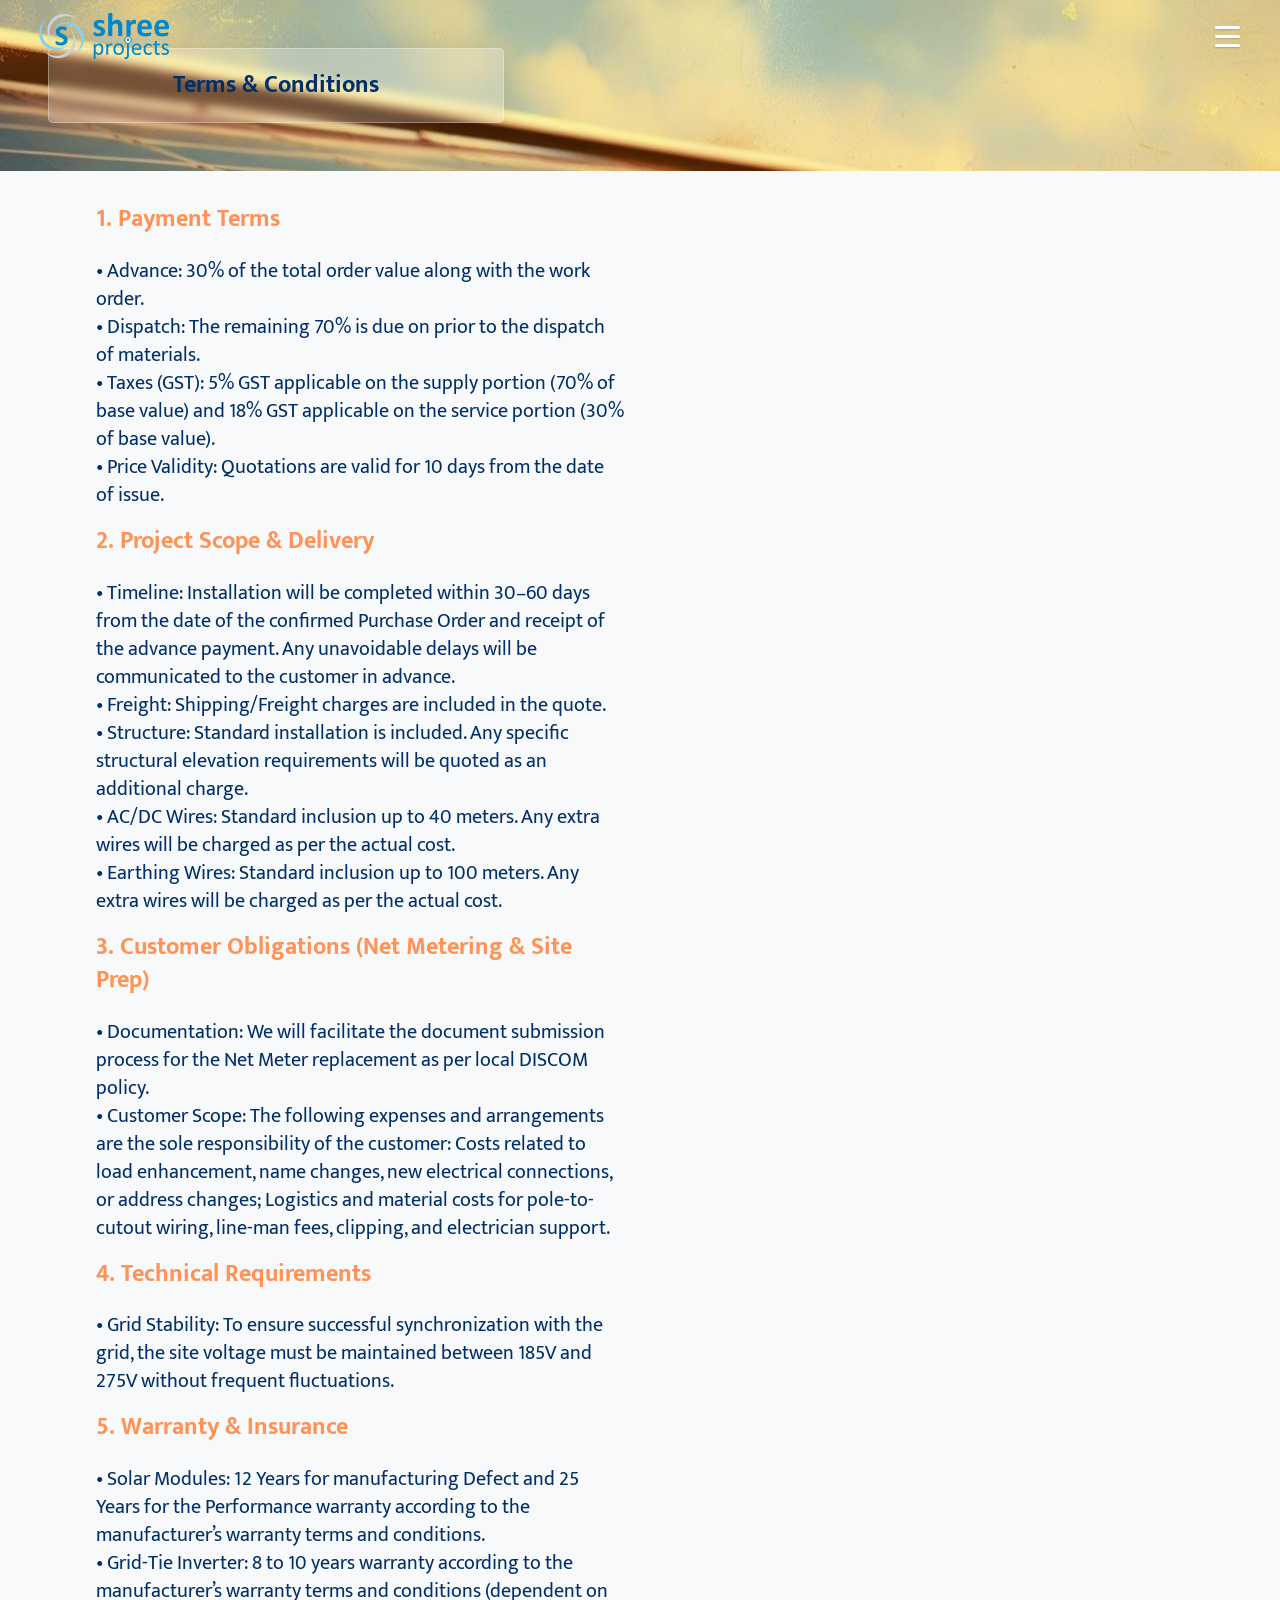
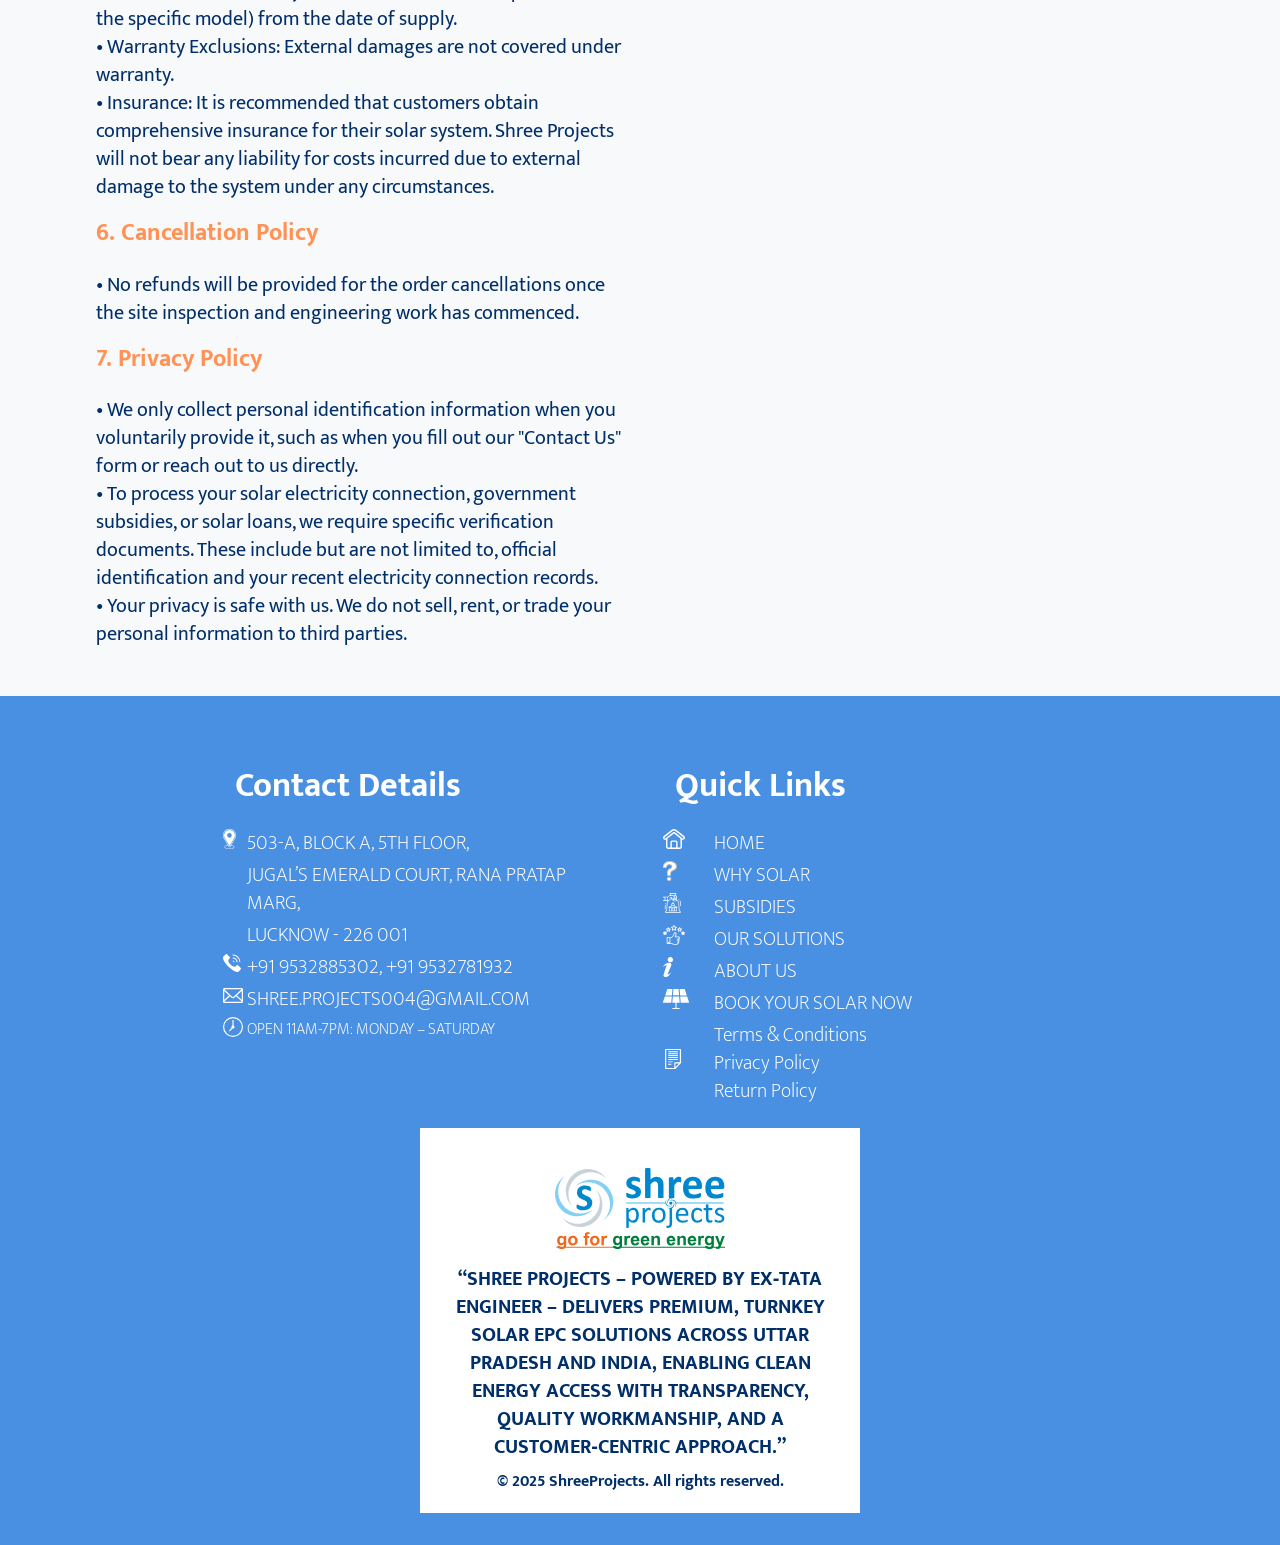
==== tnc.html @ 694df9f2 "Terms & Conditions Added a page for T&C" ====
<!DOCTYPE html>
<html lang="en">
<head>
    <meta charset="UTF-8">
    <meta name="viewport" content="width=device-width, initial-scale=1.0">
    <title>Shree Projects</title>
    <link rel="icon" type="image/x-icon" href="favicon.png">
    <link rel="stylesheet" href="style.css">
    <link rel="stylesheet" href="button.css">
    <link rel="preconnect" href="https://fonts.googleapis.com">
    <link rel="preconnect" href="https://fonts.gstatic.com" crossorigin>
    <link href="https://fonts.googleapis.com/css2?family=Mukta:wght@200;300;400;500;600;700;800&display=swap" rel="stylesheet">
    <meta name="viewport" content="width=device-width, initial-scale=1, shrink-to-fit=no">
</head>
<body>
    <nav class="navbar">
        <div class="nav-container">
            <!-- Logo or brand name -->
            <div class="navlogo"><a href="index.html"><img src="ShreeProjectsLogo.svg" width="170px"></a></div>
            <!-- Hamburger menu button -->
            <div class="hamburger" id="hamburger">
                <span class="bar"></span>
                <span class="bar"></span>
                <span class="bar"></span>
            </div>
            <!-- Dropdown menu -->
            <div class="dropdown-menu" id="dropdownMenu">
                <ul class="menu-list">
                    <li><a href="#home">Home</a></li>
                    <li><a href="#whysolar">Why Solar</a></li>
                    <li><a href="#subs">Subsidies</a></li>
                    <li><a href="#oursolutions">Our Solutions</a></li>
                    <li><a href="#aboutus">About Us</a></li>
                    <li><a href="#contact">Contact</a></li>
                </ul>
            </div>
        </div>
    </nav>

    <!-- Section 1: Terms & Conditions -->
    <section id="whysolar">
        <div class="whysolarbg"><div class="whysolar">
            <div class="whysolarhead">
                <h2>Terms & Conditions</h2>
            </div>
        </div></div>
    </section>

    <!-- Section 2: Content -->
    <section id="aboutus" class="section alt-bg">
        <div class="container">
            <div class="about-grid">
                <article class="about-post">
                    <article class="about-about">
                        <h2>1. Payment Terms</h2><p>
                        • Advance: 30% of the total order value along with the work order.
                        <br>• Dispatch: The remaining 70% is due on prior to the dispatch of materials.
                        <br>• Taxes (GST): 5% GST applicable on the supply portion (70% of base value) and 18% GST applicable on the service portion (30% of base value).
                        <br>• Price Validity: Quotations are valid for 10 days from the date of issue.</p>
                        <h2>2. Project Scope & Delivery</h2><p>
                        • Timeline: Installation will be completed within 30–60 days from the date of the confirmed Purchase Order and receipt of the advance payment. Any unavoidable delays will be communicated to the customer in advance.
                        <br>• Freight: Shipping/Freight charges are included in the quote.
                        <br>• Structure: Standard installation is included. Any specific structural elevation requirements will be quoted as an additional charge.
                        <br>• AC/DC Wires: Standard inclusion up to 40 meters. Any extra wires will be charged as per the actual cost.
                        <br>• Earthing Wires: Standard inclusion up to 100 meters. Any extra wires will be charged as per the actual cost.</p>
                        <h2>3. Customer Obligations (Net Metering & Site Prep)</h2><p>
                        • Documentation: We will facilitate the document submission process for the Net Meter replacement as per local DISCOM policy.
                        <br>• Customer Scope: The following expenses and arrangements are the sole responsibility of the customer: Costs related to load enhancement, name changes, new electrical connections, or address changes; Logistics and material costs for pole-to-cutout wiring, line-man fees, clipping, and electrician support.</p>
                        <h2>4. Technical Requirements</h2><p>
                        • Grid Stability: To ensure successful synchronization with the grid, the site voltage must be maintained between 185V and 275V without frequent fluctuations.</p>
                        <h2>5. Warranty & Insurance</h2><p>
                        • Solar Modules: 12 Years for manufacturing Defect and 25 Years for the Performance warranty according to the manufacturer’s warranty terms and conditions.
                        <br>• Grid-Tie Inverter: 8 to 10 years warranty according to the manufacturer’s warranty terms and conditions (dependent on the specific model) from the date of supply.
                        <br>• Warranty Exclusions: External damages are not covered under warranty.
                        <br>• Insurance: It is recommended that customers obtain comprehensive insurance for their solar system. Shree Projects will not bear any liability for costs incurred due to external damage to the system under any circumstances.</p>
                        <h2>6. Cancellation Policy</h2><p>
                        • No refunds will be provided for the order cancellations once the site inspection and engineering work has commenced.</p>
                        <h2>7. Privacy Policy</h2><p>
                        • We only collect personal identification information when you voluntarily provide it, such as when you fill out our "Contact Us" form or reach out to us directly.
                        <br>• To process your solar electricity connection, government subsidies, or solar loans, we require specific verification documents. These include but are not limited to, official identification and your recent electricity connection records.
                        <br>• Your privacy is safe with us. We do not sell, rent, or trade your personal information to third parties.</p>
                    </article>
                </article>
                <article class="about-post">
                    
                </article>
            </div>
        </div>
    </section>

    <!-- Footer -->
    <footer class="foot">
        <div class="container">
            <div class="foot1">
                <h1>Contact Details</h1>
                <table>
                    <tr><td><img src="SVG-Map.svg" height="20px"></td><td><a href="https://share.google/fiwFBlG4d37ttNWil">503-A, BLOCK A, 5TH FLOOR,</a></td></tr>
                    <tr><td></td><td><a href="https://share.google/fiwFBlG4d37ttNWil">JUGAL’S EMERALD COURT, RANA PRATAP MARG,</a></td></tr>
                    <tr><td></td><td><a href="https://share.google/fiwFBlG4d37ttNWil">LUCKNOW - 226 001</a></td></tr>
                    <tr><td><img src="SVG-Phone.svg" height="18px"></td><td><a href="tel:+919532885302">+91 9532885302, </a><a href="tel:+919532781932"> +91 9532781932</a></td></tr>
                    <tr><td><img src="SVG-Mail.svg" height="15px"></td><td><a href="mailto:SHREE.PROJECTS004@GMAIL.COM">SHREE.PROJECTS004@GMAIL.COM</a></td></tr></a>
                    <tr><td><img src="SVG-Time.svg" height="20px"></td><td>OPEN 11AM-7PM: MONDAY – SATURDAY</td></tr>
                </table>
            </div>
            <div class="foot2">
                <h1>Quick Links</h1>
                    <table>
                    <tr><td><img src="SVG-Home.svg" height="20px"></td><td><a href="#home">HOME</a></td></tr>
                    <tr><td><img src="SVG-Q.svg" height="20px"></td><td><a href="#whysolar">WHY SOLAR</a></td></tr>
                    <tr><td><img src="SVG-Subsidy.svg" height="20px"></td><td><a href="#subs">SUBSIDIES</a></td></tr>
                    <tr><td><img src="SVG-OurSolutions.svg" height="20px"></td><td><a href="#oursolutions">OUR SOLUTIONS</a></td></tr>
                    <tr><td><img src="SVG-About.svg" height="20px"></td><td><a href="#aboutus">ABOUT US</a></td></tr>
                    <tr><td><img src="SVG-Book.svg" height="20px"></td><td><a href="#contact">BOOK YOUR SOLAR NOW</a></td></tr>
                    <tr><td><img src="SVG-tnc.svg" height="20px"></td><td><a href="tnc.html">Terms & Conditions<br>Privacy Policy<br>Return Policy</a></td></tr>
                    </table>

            </div>
            <div class="foot3">
                <img src="ShreeProjectsLogo1.svg" width="170px">
                <h4>“SHREE PROJECTS – POWERED BY EX‑TATA ENGINEER – DELIVERS PREMIUM, TURNKEY SOLAR EPC SOLUTIONS ACROSS UTTAR PRADESH AND INDIA, ENABLING CLEAN ENERGY ACCESS WITH TRANSPARENCY, QUALITY WORKMANSHIP, AND A CUSTOMER‑CENTRIC APPROACH.”</h4>
                <h5>© 2025 ShreeProjects. All rights reserved.</h5>
            </div>
        </div>
    </footer>
    <script src="script.js"></script>
</body>
</html>
---- style.css ----
{
    margin: 0;
    padding: 0;
    box-sizing: border-box;
}

body, html {
    margin: 0 !important;
    padding: 0 !important;
    box-sizing: border-box;
    width: 100vw;
    min-width: 100vw;
    max-width: 100vw;
    overflow-x: hidden;
}

body {
    font-family: 'Mukta', sans-serif;
    line-height: 1.4;
    min-height: 100vh;
}

h1 {
    font-size: 34px;
    color: #ffffff;
}

h2 {
    font-size: 24px;
    color: #ffffff;
}

p {
    font-size: 20px;
    color: #ffffff;
}

a {
    text-decoration: none;
    font-size: 20px;
}

h4{
    font-size: 20px;
    color:#002F69;
    font-weight: bold;
    text-align: center;
    align-items: center;
    padding-top: 1rem;
    margin: 0px;
}

h5{
    font-size: 16px;
    color:#002F69;
    font-weight: bold;
    text-align: center;
    align-items: center;
    margin: 0px;
    padding-top: 10px;
}

.container {
    max-width: 1400px;
    margin: 0 auto;
    padding: 2rem;
    text-align: center;
    align-items: center;
    align-self: center;
}

.navbar {
    position: fixed;
    top: 0;
    width: 100%;
    z-index: 1000;
    padding: 6px 0;
    transition: all 1.1s ease;
}

.nav-container {
    max-width: 1700px;
    margin: 0 auto;
    padding: 0 2rem;
    display: flex;
    justify-content: space-between;
    align-items: center;
    position: relative;
}

.navlogo {
    background: rgba(255, 255, 255, 0.0);
    border-radius: 10px;
    padding: 7px;
    transition: all 1.1s ease;
    align-content: center;
}

.navlogo img {
    padding: 0px;
    margin: 0px;
    width: 130px;
}

.navlogo a {
    display: block;
    margin: 0px;
    padding: 0px;
    font-size: 0px;
    line-height: 0px;
}

.hamburger {
    display: flex;
    flex-direction: column;
    cursor: pointer;
    padding: 0.5rem;
    z-index: 1001;
    transition: all 0.3s ease;
}

.hamburger .bar {
    width: 25px;
    height: 3px;
    background-color: rgb(255, 255, 255);
    margin: 3px 0;
    transition: all 0.3s ease;
    border-radius: 2px;
    box-shadow: 0 1px 2px rgba(0, 0, 0, 0.2);
}

/* Hamburger animation when active */
.hamburger.active .bar:nth-child(1) {
    transform: rotate(-45deg) translate(-7px, 6px);
}

.hamburger.active .bar:nth-child(2) {
    opacity: 0;
}

.hamburger.active .bar:nth-child(3) {
    transform: rotate(45deg) translate(-7px, -6px);
}

/* Dropdown menu styles */
.dropdown-menu {
    position: absolute;
    top: 100%;
    right: 00;
    margin-right: 20px;
    background: rgba(139, 196, 51, 0);
    border: 1px solid rgba(255, 255, 255, 0.2);
    border-radius: 10px;
    min-width: 200px;
    opacity: 0;
    visibility: hidden;
    transform: translateY(-10px);
    transition: all 0.3s ease;
    box-shadow: 0 8px 32px rgba(0, 0, 0, 0.1);
}

.dropdown-menu.active {
    opacity: 1;
    visibility: visible;
    transform: translateY(0);
    backdrop-filter: blur(10px) !important;
}

.menu-list {
    list-style: none;
    padding: 1rem 0;
}

.menu-list li {
    margin: 0;
}

.menu-list a {
    display: block;
    color: rgb(255, 255, 255);
    text-decoration: none;
    padding-left: 1.5rem;
    padding-right: 1.5rem;
    padding-top: 0.7rem;
    padding-bottom: 0.7rem;
    transition: all 0.3s ease;
    border-radius: 5px;
    margin: 0 0.5rem;
    margin-block-start: 0rem;
    margin-block-end: 0rem;
    font-weight: bold;
    text-shadow: 0 1px 2px rgba(0, 0, 0, 1);
}

.menu-list a:hover {
    background: rgba(74, 144, 226, 10.3);
    color: rgb(255, 255, 255);
    text-shadow: rgba(0, 0, 0, 0.1);
    transform: translateX(5px);
}

/* Additional animation for smooth appearance */

@keyframes slideDown {
    from {
        opacity: 0;
        transform: translateY(-20px);
    }
    to {
        opacity: 1;
        transform: translateY(0);
    }
}

.dropdown-menu.active {
    animation: slideDown 0.4s ease forwards;
}


/* Carousel - Now starts from top */
.carousel-section {
    position: relative;
    height: 100vh;
    /*min-height: 600px;*/
    overflow: hidden;
}

.carousel-container {
    position: relative;
    width: 100%;
    height: 100%;
}

.carousel-slide {
    position: absolute;
    top: 0;
    left: 0;
    opacity: 0;
    transition: opacity 0.5s ease-in-out;
}

.carousel-slide.active {
    opacity: 1;
}

.carousel-slide img {
    width: 100%;
    height: 100%;
    object-fit: cover;
    object-position: center center; /* Center image horizontally and vertically */
    display: block;
    margin: 0 auto;
}

.carousel-slide::before {
    content: '';
    position: absolute;
    top: 0;
    left: 0;
    width: 100%;
    height: 100%;
    background: rgba(0,0,0,0.0);
    z-index: 1;
}

.carousel-content {
    position: absolute;
    top: 80%;
    left: 15%;
    transform: translate(-50%, -50%);
    text-align: center;
    color: white;
    z-index: 2;
    max-width: 800px;
    padding: 0 20px;
}

@keyframes fadeInUp {
    from {
        opacity: 0;
        transform: translateY(30px);
    }
    to {
        opacity: 1;
        transform: translateY(0);
    }
}

.carousel-btn {
    position: absolute;
    top: 50%;
    transform: translateY(-50%);
    background: rgba(255,255,255,0.0);
    border: 2px solid rgba(255,255,255,0.0);
    color: white;
    font-size: 2rem;
    padding: 15px 20px;
    cursor: pointer;
    transition: all 0.3s;
    z-index: 3;
    border-radius: 50%;
    width: 60px;
    height: 60px;
    display: flex;
    align-items: center;
    justify-content: center;
}

.carousel-btn:hover {
    background: rgba(255,255,255,0.3);
    border-color: rgba(255,255,255,0.5);
    transform: translateY(-50%) scale(1.1);
}

.prev {
    left: 30px;
}

.next {
    right: 30px;
}

.carousel-dots {
    position: absolute;
    bottom: 30px;
    left: 50%;
    transform: translateX(-50%);
    display: flex;
    gap: 15px;
    z-index: 3;
}

.dot {
    width: 15px;
    height: 15px;
    border-radius: 50%;
    background: rgba(255,255,255,1);
    cursor: pointer;
    transition: all 0.3s;
    border: 2px solid #0087FF;
}

.dot.active {
    background: #0087FF;
    border-color: #8AB941;
    transform: scale(1.2);
}

.dot:hover {
    background: rgba(255,255,255,0.8);
}

/* Sections */
.section {
    /*padding: 80px 0;*/
    padding: 0px;
    margin: 0px;
    width: 100%;

}

.alt-bg {
    background: #f8f9fa;
}

.section h2 {
    text-align: center;
}

.section h3 {
    text-align: center;
    color: #8AB941;
}

.section p {
    text-align: center;
    margin-bottom: 3rem;
    max-width: 800px;
    margin-left: auto;
    margin-right: auto;
}

/* Why Solar */
.whysolar {
    max-width: 1200px;
    display: grid;
    grid-template-columns: repeat(auto-fit, minmax(250px, 1fr));
    gap: 30px;
    padding: 3rem;
    margin: 0 auto;
}

.whysolarbg {
    background-image: url("bg1a.png");
    background-size: cover;
    background-position: center;
    background-repeat: no-repeat;
    align-items: center;
}

.whysolarhead {
    background: rgba(255, 255, 255, 0.2);
    border-radius: 5px;
    box-shadow: 0 4px 30px rgba(0, 0, 0, 0.1);
    backdrop-filter: blur(5px);
    -webkit-backdrop-filter: blur(5px);
    border: 1px solid rgba(255, 255, 255, 0.3);
    text-align: center;
    padding-left: 1.7rem;
    padding-right: 1.7rem;
    transition: transform 0.3s;
    max-width: 400px;
}

.whysolar h1{
    color: #ffffff;
    font-weight: bold;
    padding: 0.0rem;
}

.whysolar h2{
    color: #002F69;
    font-weight: bold;
    padding: 0.0rem;
}


.whysolar-blue{
    background: #0087FF;
}

.whysolar p {
    color: rgb(255, 255, 255);
    text-align: left;
    padding: 1.5rem;
    /*background: rgb(33, 151, 255);*/
    transition: transform 0.3s;
}

.whysolarhead:hover {
    transform: translateY(-5px);
    transition: transform 0.3s;
}

/* Book Assesment */
.book {
    color: #f8f9fa;
    background: rgba(139, 196, 51, 1.0);    
    padding-bottom: 2.2rem;
    padding-top: .1rem;
    padding-left: 1rem;
    padding-right: 1rem;
    margin: 0px;
    align-items: center;
    text-align: center;
    /*Gradient*/    
    background-image: 
    radial-gradient(rgb(255, 255, 255) 10%, transparent 10%),
    radial-gradient(rgb(255, 255, 255) 10%, transparent 10%);
    background-position: 0px 0px, 28px 28px;
    background-size: 56px 56px;
    background: #3F5EFB;
    background: radial-gradient(circle,rgba(200, 196, 0, 1) 0%, rgba(139, 196, 51, 1) 100%);
}

/*Subsidy*/
.subsidy {
    background-image: url("bg2a.jpg");
    background-size: cover;
    background-position: center;
    background-repeat: no-repeat;
    background-color: #868686;
    padding-top: 2rem;
    padding-bottom: 1rem;
}

.subsidygrid {
    max-width: 1200px;
    margin: 0 auto;
    display: grid;
    grid-template-columns: repeat(auto-fit, minmax(250px, 1fr));
    align-self: center;
    padding: 0px;
}

.subsidyhead {
    background: rgba(255, 255, 255, 0.2);
    border-radius: 5px;
    box-shadow: 0 4px 30px rgba(0, 0, 0, 0.1);
    backdrop-filter: blur(5px);
    -webkit-backdrop-filter: blur(5px);
    border: 1px solid rgba(255, 255, 255, 0.3);
    margin: 10px;
    text-align: center;
    transition: transform 0.3s;
}

.subsidyhead:hover {
    transform: translateY(-5px);
    transition: transform 0.3s;
}

.subsidyhead1 img {
    width: 100%;
    border-radius: 32px;
    filter: blur(0px);
    box-shadow: 0 0 40px 20px rgba(255,255,255,0.7), 0 0 60px 30px rgba(0,0,0,0.15);
    /* Optional: for a soft edge effect, use a mask */
    -webkit-mask-image: radial-gradient(circle at 50% 50%, rgba(0,0,0,1) 70%, rgba(0,0,0,0) 100%);
    mask-image: radial-gradient(circle at 50% 50%, rgba(0,0,0,1) 70%, rgba(0,0,0,0) 100%);
}

.subsidy h1{
    text-align: center;
}

.subsidy h2{
    margin: 20px 20px 0px 20px;
}

.subsidy p {
    color: rgb(255, 255, 255);
    text-align: left;
    max-width: 500px;
    padding: 20px 50px;
    margin: 0px;
}

/* Our Solutions */
.oursolutions-head{
    text-align: center;
    background: #0087FF;
    margin: 0px;
}

.oursolutions-head h1{
    margin: 0px;
    padding: 20px 0;
}

.oursolutions-bg {
    background: #8AB941;
}

.oursolutions-grid {
    max-width: 1200px;
    display: grid;
    grid-template-columns: repeat(auto-fit, minmax(200px, 1fr));
    gap: 30px;
    padding-top: 5.7rem;
    padding-bottom: 2rem;
    padding-left: 50px;
    padding-right: 50px;
    margin: 0 auto;
}

.oursolutions-member {
    display: flex;
    flex-direction: column;
    align-items: center;
    justify-content: flex-start;
    background: #EEEEF0;
    border-radius: 0px;
    box-shadow: 0 5px 15px rgba(0,0,0,0.1);
    transition: transform 0.3s;
    position: relative;
    text-align: center;
    overflow: visible;
}

.oursolutions-member:hover {
    transform: translateY(-5px);
}

.oursolutions-member img {
    width: 150px;
    height: 150px;
    border-radius: 50%;
    object-fit: cover;
    position: absolute;
    top: -75px; /* Half of image height to push it outside */
    left: 50%;
    transform: translateX(-50%);
    box-shadow: 0 5px 15px rgba(0,0,0,0.15);
    z-index: 2;
}

.oursolutions-member h2 {
    color: #FF9254;
    margin: 80px 20px 0px 20px;/* Add space for the image above */
    margin-bottom: 0px;
    padding-bottom: 0.0rem;
}

.oursolutions-member p {
    text-align: left;
    color: #002F69;
    padding-left: 2rem;
    padding-right: 2rem;
}

.oursolutions-bt{
    display: flex;
    justify-content: center;
    align-items: center;
    transition: all 0.3s;
    width: 100%;
    text-align: center;
    padding-bottom: 2rem;
}   


/* About Us */
.about-grid {
    display: grid;
    grid-template-columns: repeat(auto-fit, minmax(300px, 1fr));
    /*gap: 30px;*/
}

.about-head {
    background: #0087FF;
    padding: 1rem;
    width: 100%;
    text-align: center;
}

.about-post {
    /*height: 700px;*/
    background:rgba(0, 0, 0, 0.0);
    transition: transform 0.3s;
    padding-left: 4rem;
    padding-right: 1rem;
    overflow: hidden;
}

.about-about{
    /*overflow-y: scroll;
    /*height: 700px;*/
}

.about-post h1 {
    color: #0087FF;
    text-align: left;
    padding: 0%;
    margin: 0%;
    padding-top: 1rem;
}

.about-post h2 {
    color: #FF9254;
    margin-bottom: 1rem;
    text-align: left;
    padding: 0%;
    margin: 0%;
}

.about-post p {
    color: #002F69;
    margin-bottom: 1rem;
    text-align: left;
}
.about-post img {
    border-radius: 0px;
    width: 450px;
    /*padding: 0px;
    object-fit: cover;
    margin: 0px;*/
    float: right;
}

.read-more {
    color: #4a90e2;
    text-decoration: none;
    font-weight: 500;
}

.read-more:hover {
    text-decoration: underline;
}

/* Contact Form*/

.contact{
    background: #8AB941;
    align-items: center;
}

.contact-container{
    padding: 2rem;
    width: 100%;
    display: flex;
    flex-direction: column;
    align-items: center;
    background: #ffffff;
}

.contact-tally {
    margin: 0 0;
    width: 500px;
}

.contact h1 {
    text-align: center;
    padding: 1%;
    margin: 0%;
}

.contact h2 {
    text-align: center;
    margin: 0%;
    padding: 0%;
    padding-bottom: 1%;
}

/* Footer */

.foot {
    background: #4a90e2;
    display: flex;
    flex-direction: row;
    flex-flow: row;
    justify-content: center; /* Space columns left, center, right */
    align-items: stretch;
    gap: 0;
}

.foot .container {
    padding: 2rem;
    display: flex;
    flex-direction: row;
    flex-wrap: wrap;
    align-items: flex-start;
    justify-content: center;
}

.foot1, .foot2, .foot3 {
    display: flex;
    flex-direction: column;
    justify-content: center;
    width: 400px;
    justify-content: center;
    padding: 20px;
}

.foot3 {
    align-items: center;
    background: #ffffff;
    color: #002F69;
}

.foot3 img{
    margin-top: 20px;
}

.foot h1 {
    margin: 15px;
    text-align: left;
}

.foot td {
    margin-left: 10px;
    color: #ffffff;
    text-align: left;
    text-decoration: none;
    font-weight: lighter;
    transition: color 0.3s ease;
    align-items: center;
}

.foot a {
    color: #ffffff;
    text-align: left;
    text-decoration: none;
}

/* Responsive Design */
@media (max-width: 768px) {

    h1 {
    font-size: 32px;
    }

    h2 {
    font-size: 22px;
    }

    p {
    font-size: 18px;
    }

    a {
    font-size: 18px;
    }

    h4{
    font-size: 18px;
    }

    h5{
    font-size: 14px;
    }

    .nav-menu {
        width: 100%;
        right: -100%;
    }
    
    .carousel-btn {
        font-size: 1.5rem;
        padding: 10px 15px;
        width: 50px;
        height: 50px;
    }
    
    .prev {
        left: 20px;
    }
    
    .next {
        right: 20px;
    }
    
    .section {
        padding: 0px 0;
    }
    
        .nav-container {
        padding: 0 1rem;
    }
    
    .dropdown-menu {
        right: 1rem;
        left: 1rem;
        min-width: auto;
    }

    .main-content {
        padding: 1rem;
    }

    
    .oursolutions-member h2 {
    margin-top: 60px; /* Add space for the image above */
    }
    
    .oursolutions-member p {
    padding-left: 2rem;
    padding-right: 2rem;
    }

    .oursolutions-member img {
    width: 120px;
    height: 120px;
    top: -60px;
    }

    .contact-tally  {
    margin: 0 0;
    width: 55%;
    align-items: center;
    align-self: center;
    }

}

@media (max-width: 480px) {

    h1 {
    font-size: 30px;
    }

    h2 {
    font-size: 20px;
    }

    p {
    font-size: 16px;
    }

    a {
    font-size: 16px;
    }

    h4{
    font-size: 16px;
    }

    h5{
    font-size: 12px;
    }

    .navlogo {
        border-radius: 10px;

    }

    .navlogo img {
        padding-left: .1rem;
        padding-right: .1rem;
        padding-bottom: .02rem;
        padding-top: .05rem;
        width: 70px;
    }

    .hamburger {
        padding: 0.3rem;
        margin-right: 10px;
    }
    
    .hamburger .bar {
    width: 16px;
    height: 2px;
    margin: 2px 0;
    transition: all 0.3s ease;
    border-radius: 2px;
    box-shadow: 0 1px 2px rgba(0, 0, 0, 0.2);
    }
    
/* Hamburger animation when active */
    .hamburger.active .bar:nth-child(1) {
    transform: rotate(-45deg) translate(-6px, 3px);
    }

    .hamburger.active .bar:nth-child(2) {
    opacity: 0;
    }

    .hamburger.active .bar:nth-child(3) {
    transform: rotate(45deg) translate(-6px, -3px);
    }

    .carousel-section {
        width: 100vw;
    }
      
    .carousel-content {
    position: absolute;
    top: 80%;
    left: 80%;
    transform: translate(-45%, -60%);
    text-align: center;
    padding: 0 20px;
    }
    
    .carousel-dots {
    bottom: 15px;
    gap: 7px;
    }

    .dot {
    width: 7px;
    height: 7px;
    }

    .carousel-btn {
        font-size: 1.2rem;
        padding: 8px 12px;
        width: 40px;
        height: 40px;
    }
    
    .prev {
        left: 15px;
    }
    
    .next {
        right: 15px;
    }

    .whysolar {
    gap: 00px;
    padding: 0rem;
    padding-bottom: 10px;
    }
    
    .whysolarhead {
    width: 100%;
    padding-left: 10px;
    padding-right: 10px;
    border-radius: 0px;
    margin-bottom: 10px;
    margin-right: 100px;
    }
    
    .whysolarhead:hover {
    transform: translateY(0px);
    }

    .whysolar p {
    padding: 1.2rem;
    margin: 0rem;
    margin-bottom: 10px;
    max-width: calc(100% - 3.8rem);
    }

    .whysolar h3 {
    padding: 0.0rem;
    }

    .book { 
    padding-bottom: 1rem;
    padding-top: .1rem;
    padding-left: 1rem;
    padding-right: 1rem;
    margin: 0px;
    font-weight: lighter;
    }
 
    /* Subsidy*/
    .subsidygrid{
        max-width: 100%;
        margin: 0 auto;
        align-self: center;
    }
    
    .subsidyhead {
        padding: 0px;
        width: 100%;
        margin: 0px;
        margin-right: 10px;
        margin-top: 10px;
        align-items: center;
        justify-content: center;
        align-self: center;
        border-radius: 0px;
    }

    .subsidyhead:hover {
    transform: translateY(0px);
    }

    .subsidy p {
    margin: 0px;
    }

    .subsidy h2{
    font-weight: bold;
    padding-left: 1.0rem;
    padding-right: 1.0rem;
    }

    .subsidy h3{
    padding-left: 1.0rem;
    padding-right: 1.0rem;
    }

    /*Our Solutions*/
    .oursolutions-grid {
    padding-top: 5.7rem;
    padding-bottom: 2rem;
    padding-left: 0px;
    padding-right: 0px;
    }

    .oursolutions-head{
    padding-bottom: 0.1rem;
    padding-left: 1rem;
    padding-right: 1rem;
    }

    .oursolutions-member img {
    width: 100px;
    height: 100px;
    top: -50px;
    }

    .container {
        padding: 0px;
        margin: 0px;
        width: 100vw;
        margin-bottom: 15px;
    }

    .about-grid {
        grid-template-columns: 1fr;
    }
    .nav-container {
        padding: 0 15px;
    }

    .about-post {
        padding-left: 1rem;
        padding-right: 1rem;
    }

    .about-post img {
        width: 100%;
        height: auto;
        position: relative;
        top: 0;
        left: 0;
        transform: none;
        margin-top: 20px;
    }

    .contact-container{
    padding: 2rem;
    width: 100%;
    margin: 0px;
    padding: 0px;
    align-items: center;
    }

    .contact-tally {
    align-items: center;
    align-self: center;
    margin: 15px 0;
    width: 75%;
    margin-right: 10px;
    }
    
    .foot {
    max-width: 100vw;
    width: 100vw;
    }

    .foot .container {
    max-width: fit-content;
    }

    .foot1, .foot2, .foot3 {
    width: 100%;
    text-align: center;
    margin-bottom: 20px;
    }

    .foot3 img{
    margin-top: 5px;
    }

    .foot td {
    margin-left: 10px;
    color: #ffffff;
    text-align: left;
    text-decoration: none;
    font-weight: lighter;
    transition: color 0.3s ease;
    align-items: center;
    }

    .foot a {
    color: #ffffff;
    text-align: left;
    text-decoration: none;
    }
}
---- button.css ----
/* Defs */
@property --angle-1 {
  syntax: "<angle>";
  inherits: false;
  initial-value: -75deg;
}

@property --angle-2 {
  syntax: "<angle>";
  inherits: false;
  initial-value: -45deg;
}

:root {
  --global--size: clamp(2rem, 4vw, 5rem);
  --anim--hover-time: 400ms;
  --anim--hover-ease: cubic-bezier(0.25, 1, 0.5, 1);
}

/* Base Styles *
body {
  width: 100%;
  height: 100vh;
  margin: 0;
  padding: 0;
  display: flex;
  align-items: center;
  justify-content: center;
  font-size: var(--global--size);
  background-color: rgba(215, 215, 215, 1);
  font-family: "Inter", sans-serif;
  -webkit-font-smoothing: antialiased;
  -moz-osx-font-smoothing: grayscale;
  overflow: hidden;
}

/* ========== BUTTON ========== */

/* Button Wrap Container */

.button-c{
  display: flex;
  align-items: center;
  justify-content: center;
}

.button-wrap {
  position: relative;
  z-index: 2;
  border-radius: 999vw;
  background: transparent;
  pointer-events: none;
  transition: all var(--anim--hover-time) var(--anim--hover-ease);
}

/* Button Shadow Container */
.button-shadow {
  --shadow-cuttoff-fix: 2em;
  position: absolute;
  width: calc(100% + var(--shadow-cuttoff-fix));
  height: calc(100% + var(--shadow-cuttoff-fix));
  top: calc(0% - var(--shadow-cuttoff-fix) / 2);
  left: calc(0% - var(--shadow-cuttoff-fix) / 2);
  filter: blur(clamp(2px, 0.125em, 12px));
  -webkit-filter: blur(clamp(2px, 0.125em, 12px));
  -moz-filter: blur(clamp(2px, 0.125em, 12px));
  -ms-filter: blur(clamp(2px, 0.125em, 12px));
  overflow: none;
  pointer-events: none;
}

/* Shadow */
.button-shadow::after {
  content: "";
  position: absolute;
  z-index: 0;
  inset: 0;
  border-radius: 999vw;
  background: linear-gradient(180deg, rgba(0, 0, 0, 0.2), rgba(0, 0, 0, 0.1));
  width: calc(100% - var(--shadow-cuttoff-fix) - 0.25em);
  height: calc(100% - var(--shadow-cuttoff-fix) - 0.25em);
  top: calc(var(--shadow-cuttoff-fix) - 0.5em);
  left: calc(var(--shadow-cuttoff-fix) - 0.875em);
  padding: 0.125em;
  box-sizing: border-box;
  mask: linear-gradient(#000 0 0) content-box, linear-gradient(#000 0 0);
  mask-composite: exclude;
  transition: all var(--anim--hover-time) var(--anim--hover-ease);
  overflow: visible;
  opacity: 1;
}

/* ========== BUTTON BASE STYLES ========== */

.button-g {
  /* Basic Styling */
  --border-width: clamp(1px, 0.0625em, 4px);
  all: unset;
  cursor: pointer;
  position: relative;
  -webkit-tap-highlight-color: rgba(0, 0, 0, 0);
  pointer-events: auto;
  z-index: 3;
  background: linear-gradient(
    -75deg,
    rgba(255, 255, 255, 0.05),
    rgba(255, 255, 255, 0.2),
    rgba(255, 255, 255, 0.05)
  );
  border-radius: 999vw;
  box-shadow: inset 0 0.125em 0.125em rgba(0, 0, 0, 0.05),
    inset 0 -0.125em 0.125em rgba(255, 255, 255, 0.5),
    0 0.25em 0.125em -0.125em rgba(0, 0, 0, 0.2),
    0 0 0.1em 0.25em inset rgba(255, 255, 255, 0.2),
    0 0 0 0 rgba(255, 255, 255, 1);
  backdrop-filter: blur(clamp(1px, 0.125em, 4px));
  -webkit-backdrop-filter: blur(clamp(1px, 0.125em, 4px));
  -moz-backdrop-filter: blur(clamp(1px, 0.125em, 4px));
  -ms-backdrop-filter: blur(clamp(1px, 0.125em, 4px));
  transition: all var(--anim--hover-time) var(--anim--hover-ease);
}

.button-g:hover {
  transform: scale(1.1);
  backdrop-filter: blur(0.01em);
  -webkit-backdrop-filter: blur(0.01em);
  -moz-backdrop-filter: blur(0.01em);
  -ms-backdrop-filter: blur(0.01em);
  box-shadow: inset 0 0.125em 0.125em rgba(0, 0, 0, 0.05),
    inset 0 -0.125em 0.125em rgba(255, 255, 255, 0.5),
    0 0.15em 0.05em -0.1em rgba(0, 0, 0, 0.25),
    0 0 0.05em 0.1em inset rgba(255, 255, 255, 0.5),
    0 0 0 0 rgba(255, 255, 255, 1);
}

/* Button Text */
.button-g span {
  position: relative;
  display: block;
  font-size: 1.1rem;
  font-weight: bold;
  text-transform: uppercase;
  text-decoration: none;
  color: rgb(0, 0, 0);
  -webkit-font-smoothing: antialiased;
  -moz-osx-font-smoothing: grayscale;
  text-shadow: 0em 0.25em 0.05em rgba(0, 0, 0, 0.1);
  transition: all var(--anim--hover-time) var(--anim--hover-ease);
  padding-inline: 1.5em;
  padding-block: 0.875em;
}

.button-g:hover span {
  text-shadow: 0.025em 0.025em 0.025em rgba(0, 0, 0, 0.12);
}

/* Text */
.button-g span::after {
  content: "";
  display: block;
  position: absolute;
  z-index: 1;
  width: calc(100% - var(--border-width)); /* Prevent overlapping border */
  height: calc(100% - var(--border-width));
  top: calc(0% + var(--border-width) / 2);
  left: calc(0% + var(--border-width) / 2);
  box-sizing: border-box;
  border-radius: 999vw;
  overflow: clip;
  background: linear-gradient(
    var(--angle-2),
    rgba(255, 255, 255, 0) 0%,
    rgba(255, 255, 255, 0.5) 40% 50%,
    rgba(255, 255, 255, 0) 55%
  );
  z-index: 3;
  mix-blend-mode: screen;
  pointer-events: none;
  background-size: 200% 200%;
  background-position: 0% 50%;
  background-repeat: no-repeat;
  transition: background-position calc(var(--anim--hover-time) * 1.25)
      var(--anim--hover-ease),
    --angle-2 calc(var(--anim--hover-time) * 1.25) var(--anim--hover-ease);
}

.button-g:hover span::after {
  background-position: 25% 50%;
}

.button-g:active span::after {
  background-position: 50% 15%;
  --angle-2: -15deg;
}

/* Touch Devices */
@media (hover: none) and (pointer: coarse) {
  .button-g span::after,
  .button-g:active span::after {
    --angle-2: -45deg;
  }
}

/* ========== BUTTON OUTLINE ========== */

/* Outline */
.button-g::after {
  content: "";
  position: absolute;
  z-index: 1;
  inset: 0;
  border-radius: 999vw;
  width: calc(100% + var(--border-width));
  height: calc(100% + var(--border-width));
  top: calc(0% - var(--border-width) / 2);
  left: calc(0% - var(--border-width) / 2);
  padding: var(--border-width);
  box-sizing: border-box;
  background: conic-gradient(
      from var(--angle-1) at 50% 50%,
      rgba(0, 0, 0, 0.5),
      rgba(0, 0, 0, 0) 5% 40%,
      rgba(0, 0, 0, 0.5) 50%,
      rgba(0, 0, 0, 0) 60% 95%,
      rgba(0, 0, 0, 0.5)
    ),
    linear-gradient(180deg, rgba(255, 255, 255, 0.5), rgba(255, 255, 255, 0.5));
  mask: linear-gradient(#000 0 0) content-box, linear-gradient(#000 0 0);
  mask-composite: exclude;
  transition: all var(--anim--hover-time) var(--anim--hover-ease),
    --angle-1 500ms ease;
  box-shadow: inset 0 0 0 calc(var(--border-width) / 2) rgba(255, 255, 255, 0.5);
}

.button-g:hover::after {
  --angle-1: -125deg;
}

.button-g:active::after {
  --angle-1: -75deg;
}

@media (hover: none) and (pointer: coarse) {
  .button-g::after,
  .button-g:hover::after,
  .button-g:active::after {
    --angle-1: -75deg;
  }
}

/* Shadow Hover */
.button-wrap:has(.button-g:hover) .button-shadow {
  filter: blur(clamp(2px, 0.0625em, 6px));
  -webkit-filter: blur(clamp(2px, 0.0625em, 6px));
  -moz-filter: blur(clamp(2px, 0.0625em, 6px));
  -ms-filter: blur(clamp(2px, 0.0625em, 6px));
  transition: filter var(--anim--hover-time) var(--anim--hover-ease);
}

.button-wrap:has(.button-g:hover) .button-shadow::after {
  top: calc(var(--shadow-cuttoff-fix) - 0.875em);
  opacity: 1;
}

/* Rotation */
.button-wrap:has(.button-g:active) {
  transform: rotate3d(1, 0, 0, 25deg);
}

.button-wrap:has(.button-g:active) button {
  box-shadow: inset 0 0.125em 0.125em rgba(0, 0, 0, 0.05),
    inset 0 -0.125em 0.125em rgba(255, 255, 255, 0.5),
    0 0.125em 0.125em -0.125em rgba(0, 0, 0, 0.2),
    0 0 0.1em 0.25em inset rgba(255, 255, 255, 0.2),
    0 0.225em 0.05em 0 rgba(0, 0, 0, 0.05),
    0 0.25em 0 0 rgba(255, 255, 255, 0.75),
    inset 0 0.25em 0.05em 0 rgba(0, 0, 0, 0.15);
}

.button-wrap:has(.button-g:active) .button-shadow {
  filter: blur(clamp(2px, 0.125em, 12px));
  -webkit-filter: blur(clamp(2px, 0.125em, 12px));
  -moz-filter: blur(clamp(2px, 0.125em, 12px));
  -ms-filter: blur(clamp(2px, 0.125em, 12px));
}

.button-wrap:has(.button-g:active) .button-shadow::after {
  top: calc(var(--shadow-cuttoff-fix) - 0.5em);
  opacity: 0.75;
}

.button-wrap:has(.button-g:active) span {
  text-shadow: 0.025em 0.25em 0.05em rgba(0, 0, 0, 0.12);
}

@media (max-width: 768px) {
  .button-g {
    --border-width: 2px;
    margin-bottom: 20px;
    margin-right: 20px;
  }
  .button-g span {
    font-size: 15px;
    padding-inline: 1em;
    padding-block: 0.7em;
  }
}

@media (max-width: 480px) {
  .button-g {
    --border-width: 1.5px;
    font-size: 12px;
    padding: 0.1em 0.3em;
    min-width: 90px;
    min-height: 32px;
  }
  .button-g span {
    font-size: 12px;
    padding-inline: 0.7em;
    padding-block: 0.em;
  }
  .button-shadow {
  width: calc(90% + var(--shadow-cuttoff-fix));
  height: calc(75% + var(--shadow-cuttoff-fix));
}
}
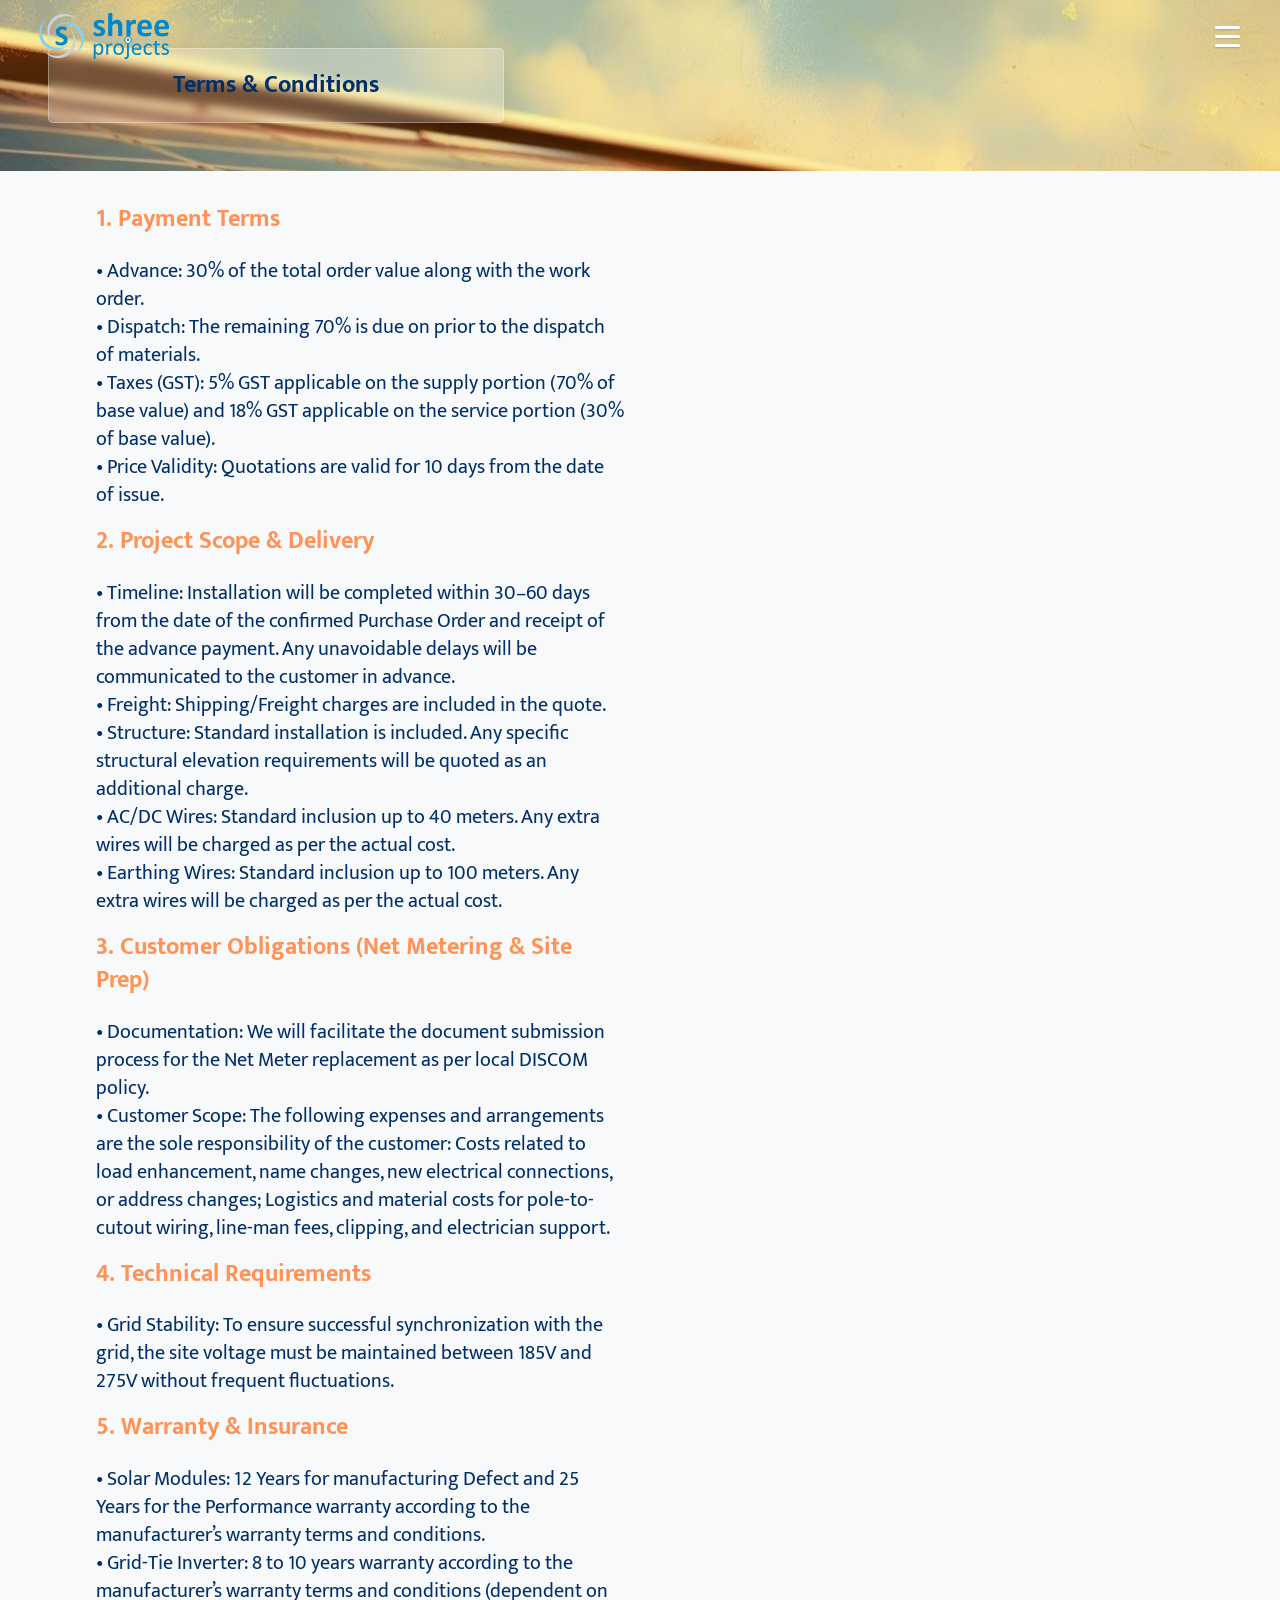
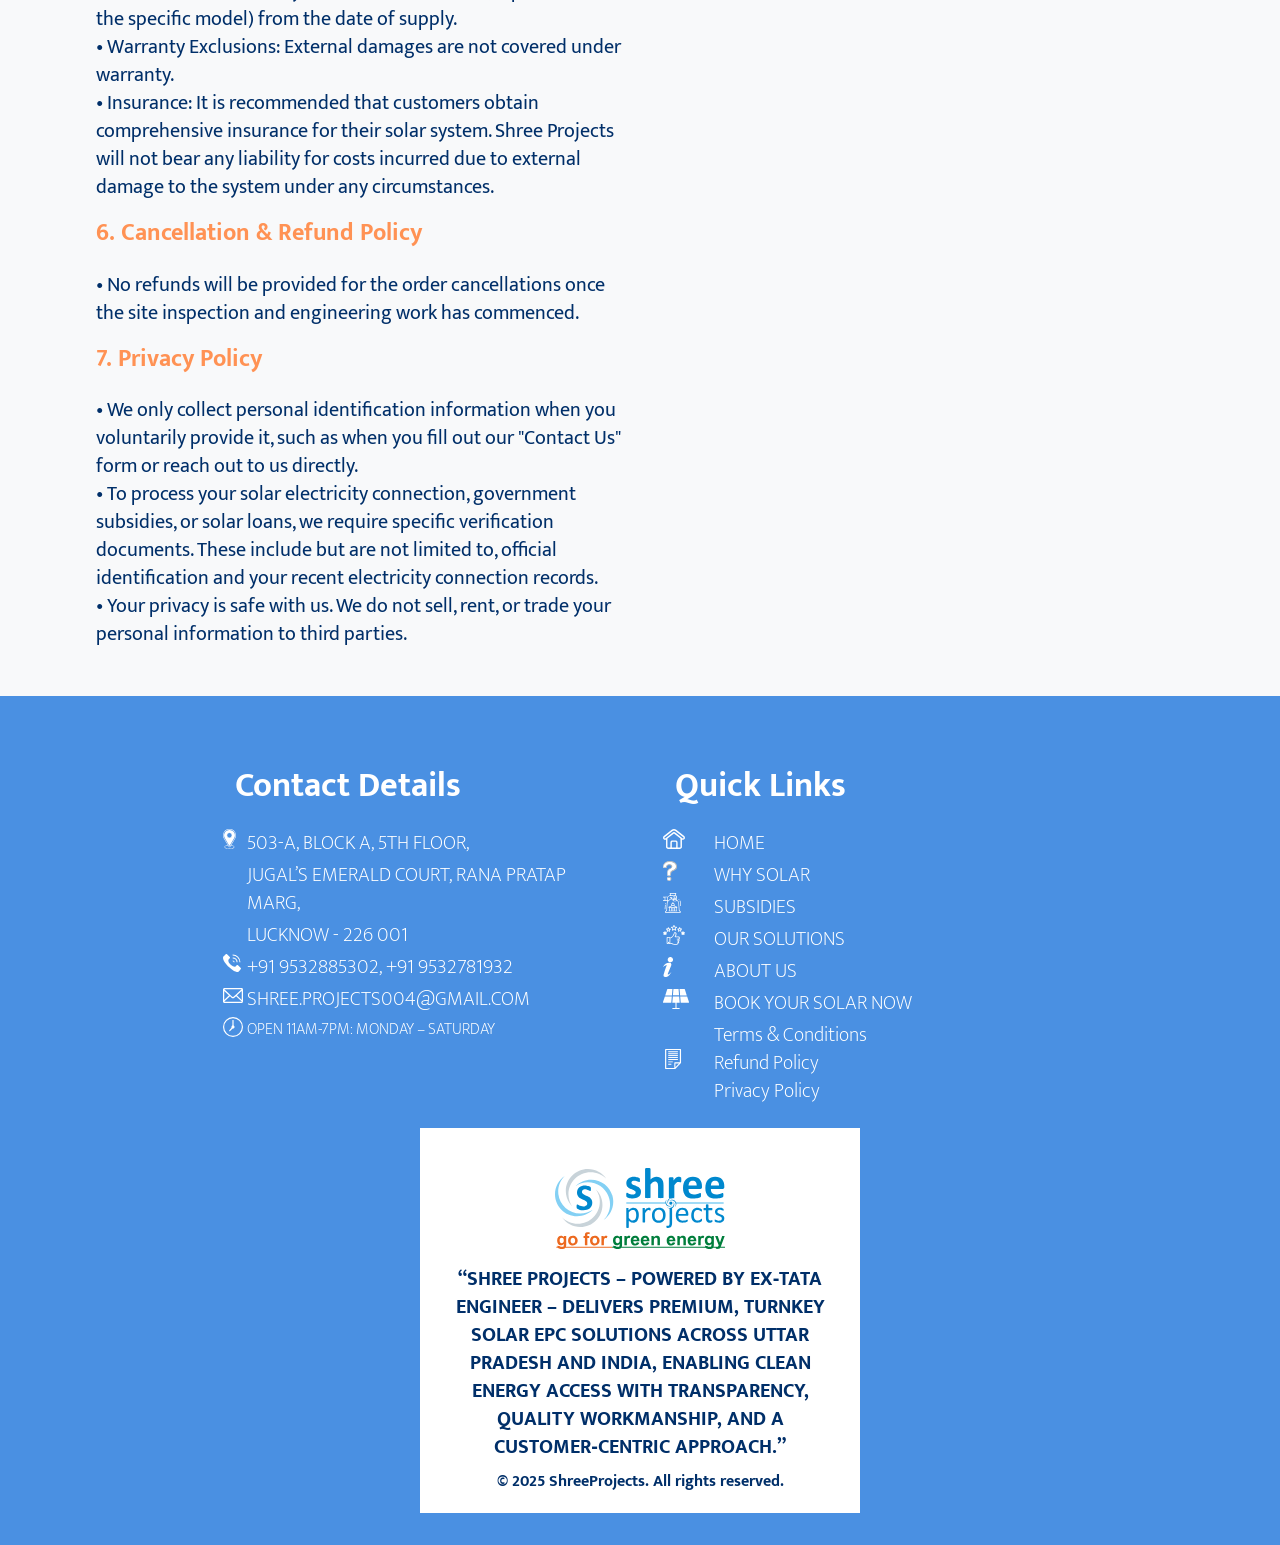
==== commit 32ff9c39: "Refund Policy" ====
--- a/tnc.html
+++ b/tnc.html
@@ -73,7 +73,7 @@
                         <br>• Grid-Tie Inverter: 8 to 10 years warranty according to the manufacturer’s warranty terms and conditions (dependent on the specific model) from the date of supply.
                         <br>• Warranty Exclusions: External damages are not covered under warranty.
                         <br>• Insurance: It is recommended that customers obtain comprehensive insurance for their solar system. Shree Projects will not bear any liability for costs incurred due to external damage to the system under any circumstances.</p>
-                        <h2>6. Cancellation Policy</h2><p>
+                        <h2>6. Cancellation & Refund Policy</h2><p>
                         • No refunds will be provided for the order cancellations once the site inspection and engineering work has commenced.</p>
                         <h2>7. Privacy Policy</h2><p>
                         • We only collect personal identification information when you voluntarily provide it, such as when you fill out our "Contact Us" form or reach out to us directly.
@@ -111,7 +111,7 @@
                     <tr><td><img src="SVG-OurSolutions.svg" height="20px"></td><td><a href="#oursolutions">OUR SOLUTIONS</a></td></tr>
                     <tr><td><img src="SVG-About.svg" height="20px"></td><td><a href="#aboutus">ABOUT US</a></td></tr>
                     <tr><td><img src="SVG-Book.svg" height="20px"></td><td><a href="#contact">BOOK YOUR SOLAR NOW</a></td></tr>
-                    <tr><td><img src="SVG-tnc.svg" height="20px"></td><td><a href="tnc.html">Terms & Conditions<br>Privacy Policy<br>Return Policy</a></td></tr>
+                    <tr><td><img src="SVG-tnc.svg" height="20px"></td><td><a href="tnc.html">Terms & Conditions<br>Refund Policy<br>Privacy Policy</a></td></tr>
                     </table>
 
             </div>
